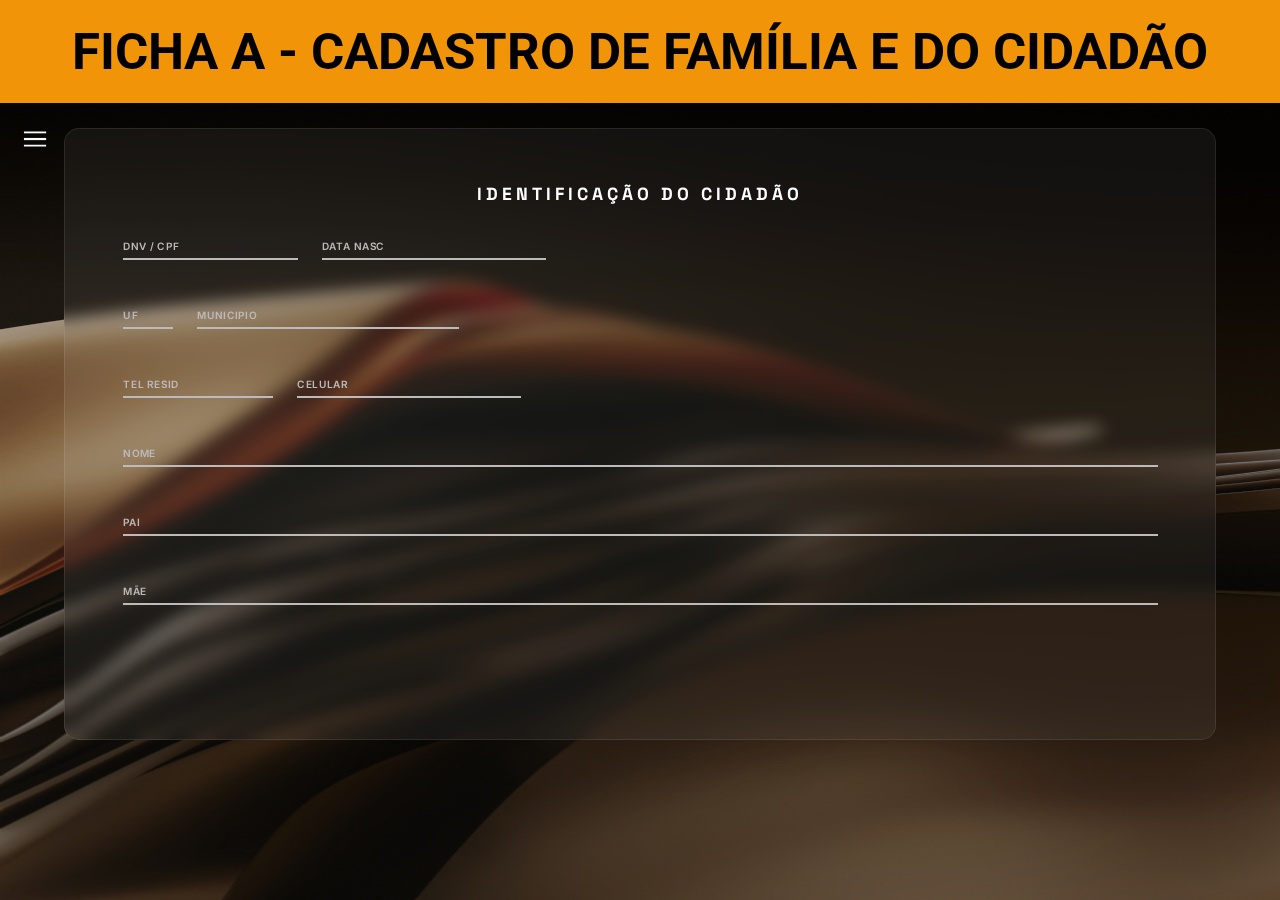
==== Cadastro/Acadastro/familia.html @ 1b943d9d "fix color sidebar" ====
<!DOCTYPE html>
<html lang="en">
<head>
    <meta charset="UTF-8">
    <meta http-equiv="X-UA-Compatible" content="IE=edge">
    <meta name="viewport" content="width=device-width, user-scalable=no, initial-scale=1.0">
    <link rel="shortcut icon" href="../../assets/favicon.ico" type="image/x-icon">
    <link rel="stylesheet" href="style.css">
    <title>Ficha A - Ficha de Cadastro de Família e do Cidadão para ACS</title>
</head>
<body>
    <img class="img-background2" src="../../assets/fundo-main2.png" alt="imagem de fundo">
    <div id="box">
        <h1 id="title">FICHA A - CADASTRO DE FAMÍLIA E DO CIDADÃO</h1>
    </div>
    <img id="menu-popup"  src="../../assets/menu_FILL0_wght400_GRAD0_opsz48.png" alt="menu">
    <aside class="colorbarra-lateral">
    </aside>
    <aside class="barra-lateral">
        <div id="box-align">
            <img id="menu-close" src="../../assets/close_FILL0_wght400_GRAD0_opsz48.png" alt="close">
        </div>
        <h2 id="ficha">FICHAS</h2>
        <h3 class="h3-links"><a class="a-links" href="../Bgestante/gestante.html">B - GESTANTE</a></h3>
        <h3 class="h3-links"><a class="a-links" href="../Btuberculose/tuberculose.html">B - TUBERCULOSE</a></h3>
        <h3 class="h3-links"><a class="a-links" href="../Bcronica/cronica.html">B - DOENÇA CRÔNICA</a></h3>
        <h3 class="h3-links"><a class="a-links" href="../Ccrianca/crianca.html">C - CRIANÇA NA PRIMEIRA INFÂNCIA</a></h3>
    </aside>
    <section class="alignCitizen">
        <section id="idCitizen-section" class="active">
            <div class="align-section">
                <div class="box-class" >
                    <h1 id="title-section">IDENTIFICAÇÃO DO CIDADÃO</h1>
                            <div class="box-align-input">
                                <div class="align-input">
                                    <label for="cpf-id" class="label-cpf genericLabel">DNV / CPF</label>
                                    <input type="text" name="cpf-id" class="cpf-id genericInput" inputmode= "numeric" maxlength="14" >
                                    <img id="verific" src="../../assets/verificado.ico" alt="verific">
                                    <img id="error-detect" src="../../assets/error.ico" alt="error">
                                </div>
                                <div class="align-input">
                                    <label for="bornDate" class="label-born genericLabel">DATA NASC</label>
                                    <input type="text" name="bornDate" inputmode="numeric" class="happyBirthday genericInput" >
                                    <p class="legend_age"></p>
                                </div>
                            </div>
                            <div class="box-align-input">
                                <div class="align-input">
                                    <label for="uf" class="label_uf genericLabel">UF</label>
                                    <input type="text" name="uf" class="uf_input genericInput" inputmode= "text" maxlength="2">
                                </div>
                                <div class="align-input">
                                    <label for="municipio" class="label_municipio genericLabel">MUNICIPIO</label>
                                    <input type="text" name="municipio" inputmode="text" class="municipio_input genericInput" maxlength="50">
                                </div>
                            </div>
                            <div class="box-align-input">
                                <div class="align-input">
                                    <label for="tel_residencial" class="label_residencial genericLabel">TEL RESID</label>
                                    <input type="text" name="tel_residencial" class="residencial_input genericInput" inputmode= "numeric" maxlength="14">
                                </div>
                                <div class="align-input">
                                    <label for="tel_celular" class="label_celular genericLabel">CELULAR</label>
                                    <input type="text" name="tel_celular" inputmode="numeric" class="celular_input genericInput" maxlength="15">
                                </div>
                            </div>
                            <div class="align-input">
                                <label for="patient_name" class="label_patient genericLabel">NOME</label>
                                <input type="text" name="patient_name" inputmode="text" class="patient_name genericInput" maxlength="50">
                            </div>
                            <div class="align-input">
                                <label for="father" class="label_father genericLabel">PAI</label>
                                <input type="text" name="father" inputmode="text" class="father genericInput" maxlength="30">
                            </div>
                            <div class="align-input">
                                <label for="mother" class="label_mather genericLabel">MÃE</label>
                                <input type="text" name="mother" inputmode="text" class="mother genericInput" maxlength="30">
                            </div>
                </div>
            </div>
            </section>
    </section>
    <script src="script.js"></script>
</body>
</html>
---- Cadastro/Acadastro/style.css ----
@import url('https://fonts.googleapis.com/css2?family=Bebas+Neue&family=Roboto:wght@300;500;700&display=swap');
@import url('https://fonts.googleapis.com/css2?family=Inter:wght@300;500;700&family=Space+Grotesk:wght@300;500;700&display=swap');
*{
    margin: 0;
    padding: 0;
    box-sizing: border-box;
    -moz-appearance: none;
    -webkit-appearance: none;
    -ms-appearance: none;
    appearance: none;
}

body{
    background-color: #1C1C26;
}
.img-background2{
    position: fixed;
    background-size: cover;
    background-position: center;
    background-attachment: fixed;
    filter: grayscale(40%);
    width: 100vw;
    height: 100vh;
    z-index: 1;
}
#box{
    display: flex;
    position: fixed;
    justify-content: center;
    align-items: center;
    background-color: #f19408;
    width: 100vw;
    padding: 1px 0px;
    z-index: 1300;
}
#title{
    color: #000;
    text-align: center;
    font-size: 4vw;
    font-family: 'Roboto', sans-serif;
    padding: 20px 0;
    z-index: 50;
}
#menu-popup{
    position: fixed;
    margin-top: clamp(4.2vw + 4.2em, 113.9vw + 3em, 4.3vw + 4.3em);
    margin-left: 20px;
    width: 30px;
    z-index: 1500;
}
.colorbarra-lateral{
    position: fixed;
    max-width: 17vw;
    min-width: 300px;
    min-height: 400px;
    max-height: 60vh;
    height: 47vh;
    background-color: rgba(54, 45, 64, 0.2);
    border: solid 1px #868383a1;
    filter: blur(0.2px);
    margin-left: -350px;
    margin-top: clamp(2vw + 2em, 4.3vw + 3em, 19vw + 19em);
    border-top-style: none;
    border-left-style: none;
    border-bottom-right-radius: 10px;
    z-index: 200;
}
.barra-lateral{
    position: fixed;
    max-width: 17vw;
    min-width: 300px;
    min-height: 400px;
    max-height: 60vh;
    height: 47vh;
    /* background-color: #362d4063; */
    /* border: solid 1px #868383a1; */
    margin-left: -350px;
    margin-top: clamp(2vw + 2em, 4.3vw + 3em, 19vw + 19em);
    border-top-style: none;
    border-left-style: none;
    border-bottom-right-radius: 10px;
    z-index: 250;
}
#box-align{
    display: flex;
    justify-content: end;
    margin-right: 20px;
    padding-top: 20px;
}
#menu-close{
    position: absolute;
    width: 30px;
}
#ficha{
    text-align: center;
    padding-top: 50px;
    font-family: 'Space Grotesk', sans-serif;
    font-weight: 300;
    letter-spacing: 2px;
    color:#fff;
}
.h3-links{
    margin-left: 30px;
    padding-top: 5vh;
    max-width: 63vw;
    min-width: 300px;
}
.a-links{
    font-family: 'Space Grotesk', sans-serif;
    font-weight: 500;
    letter-spacing: 2px;
    font-size: 11px;
    text-decoration: none;
    color: #fff;
    /* padding-left: 15px;
    padding-right: 5vw;
    padding-top: 23px;
    padding-bottom: 23px; */
}
.menu-show{
    animation: movingMenu 0.3s;
    margin-left: 0px;
}
@keyframes movingMenu {
    0%{
        margin-left: -385px;
    }
    100%{
        margin-left: 0px;
    }
}
.closedMenu{
    animation: movingMenuClose 0.3s;
    margin-left: -385px;

}
@keyframes movingMenuClose {
    0%{
        margin-left: 0px;
    }
    100%{
        margin-left: -385px;
    }
}
/* --------------------------------------------------------- */
.alignCitizen{
    display: flex;
    justify-content: center;
    align-items: center;
}
#idCitizen-section{
    display: flex;
    justify-content: center;
    position: relative;
    width: 90%;
    height: 66vh;
    margin-top: -17rem;
    z-index: 2;
}
.align-section{
    display: flex;
    justify-content: center;
    width: 95vw;
    height: 68vh;
    margin-top: 25em;
    background-color: #FFFFFF0F;
    border: solid 1px #FFFFFF17;
    backdrop-filter: blur(0.5rem);
    border-radius: 15px;
}
.box-class{
    display: flex;
    flex-direction: column;
    width: 90%;
}
#title-section{
    text-align: center;
    margin-top: 50px;
    margin-bottom: 23px;
    font-family: 'Space Grotesk', sans-serif;
    font-size: 17.5px;
    line-height: 30px;
    font-weight: 700;
    letter-spacing: 4px;
    color:#FFFFFF;
    z-index: 900;
}
.box-align-input{
    display: flex;
    gap: 24px;
}
/* .error-cpf {
    border-bottom: solid 2px rgb(184, 1, 1);
    z-index: 48;
} */
#verific {
    position: absolute;
    margin-left: 157px;
    margin-top: -74px;
    width: 16px;
    display: none;
    z-index: 45;
}
#error-detect{
    position: absolute;
    margin-left: 157px;
    margin-top: -74px;
    width: 17px;
    display: none;
    z-index: 46;
}
.genericLabel{
    position: absolute;
    font-family: 'Inter', sans-serif;
    font-size: 0.9em;
    transform: scale(0.7);
    margin-top: 6px;
    margin-left: -23px;
    letter-spacing: 0.05rem;
    font-weight: 600;
    text-transform: uppercase;
    color: rgb(189, 186, 186);
    width: 155px;
    animation: animateClickOut 10ms linear;
}
.genericInput{
    font-family: 'Inter', sans-serif;
    font-size: 0.9em;
    letter-spacing: 0.2rem;
    background-color: #e0080800;
    border-bottom: solid 2px rgb(189, 186, 186);
    border-right: 0;
    border-top: 0;
    border-left: 0;
    outline: 0;
    color: #ffffff;
    height: 40%;
    margin-bottom: 50px;
}
.cpf-id{
    width: 175px;
    animation: animateClickOut 10ms linear;
}
.uf_input{
    width: 50px;
    animation: animateClickOut 10ms linear;
}
.municipio_input{
    width: 262px;
    animation: animateClickOut 10ms linear;
}

.residencial_input{
    width: 150px;
    animation: animateClickOut 10ms linear;
}
.celular_input{
    width: 100%;
    animation: animateClickOut 10ms linear;
}
.legend_age{
    position: absolute;
    margin-top: -45px;
    font-size: 3vw;
    letter-spacing: 0.5px;
    color: yellow;
    font-family: 'Space Grotesk', sans-serif;
}
.happyBirthday{
    width: 100%;
    animation: animateClickOut 10ms linear;
}
@keyframes animateClickOut {
    0%{
        margin-left: -27px;
        margin-top: -10px;
        transform: scale(0.625);
    } 50%{
        margin-top: -6px;
        transform: scale(0.65);
    } 100%{
        margin-top: -3px;
        transform: scale(0.7);
    }
}

.patient_name, .mother, .father{
    width: 100%;
    text-transform: capitalize;
    animation: animateClickOut 10ms linear;
}
.uf_input{
    text-transform: uppercase;
}
.municipio_input{
    text-transform: capitalize;
}
.genericLabelIsLater{
    margin-top: -15px;
    transform: scale(0.5);
    /* margin-left: calc(0.05rem + 0.2rem); */
    font-weight: 800;
    width: 104px;
    color: #ffffff;
    animation: animateClick 10ms linear;
}
@keyframes animateClick {
    0%{
        margin-top: -3px;
        transform: scale(0.57);
        color: rgb(189, 186, 186);
    } 50%{
        margin-top: -6px;
        transform: scale(0.55);
        color: rgb(189, 186, 186);
    } 100%{
        margin-top: -10px;
        transform: scale(0.525);
    }
}
@media screen and (max-width:400px) {
    .box-class{
        width: 96%;
    }
.genericInput{
    letter-spacing: 0.1rem;
}
.residencial_input {
    width: 140px;
}
.cpf-id {
    width: 140px;
}
#verific{
    margin-left: 133px;
}
#error-detect {
    margin-left: 133px;
}
.legend_age{
    font-size: 3.1vw;
}
.box-align-input{
    gap: 18px;
}
}
@media screen and (max-width:365px) {
    .legend_age{
        font-size: 3vw;
    }
}


/* ------------------------------------------------------------------ */
/* .box-align-input, .align-date {
    display: flex;
    margin-top: 55px;
    height: 55px;
}
.align-input{
    display: flex;
    justify-content: start;
}
.cpf-id {
    font-family: 'Inter', sans-serif;
    font-size: 0.9em;
    letter-spacing: 0.2rem;
    background-color: #e0080800;
    border-bottom: solid 2px rgb(189, 186, 186);
    border-right: 0;
    border-top: 0;
    border-left: 0;
    color: #ffffff;
    text-transform: uppercase;
    outline: 0;
    width: 10.5rem;
    height: 60%;
    z-index: 5;
}
.error-cpf {
    border-bottom: solid 2px rgb(184, 1, 1);
    z-index: 48;
}
#verific {
    position: absolute;
    margin-left: 165px;
    margin-top: 8px;
    width: 16px;
    display: none;
    z-index: 45;
}
#error-detect{
    position: absolute;
    margin-left: 165px;
    margin-top: 7px;
    width: 18px;
    display: none;
    z-index: 46;
}
.label-cpf, .span-cpf__islater{
    position: relative;
    font-family: 'Inter', sans-serif;
    transform: scale(0.7);
    margin-left: calc(0.4rem + 0.4rem);
    margin-top: 6px;
    letter-spacing: 0.2rem;
    font-weight: 600;
    text-transform: uppercase;
    color: rgb(189, 186, 186);
    width: 0px;
    animation: animateClickOut 70ms linear;
}
@keyframes animateClickOut {
    0%{
        margin-top: -27px;
        transform: scale(0.5);
    } 50%{
        transform: scale(0.6);
    } 100%{
        margin-top: 6px;
        transform: scale(0.7);
    }
}
.span-cpf__islater{
    position: relative;
    margin-top: -27px;
    transform: scale(0.5);
    margin-left: calc(0.4rem + 0.40rem);
    font-weight: 800;
    color: #ffffff;
    animation: animateClick 50ms linear;
}
@keyframes animateClick {
    0%{
        margin-top: 6px;
        transform: scale(0.7);
        color: rgb(189, 186, 186);
    } 50%{
        transform: scale(0.6);
        color: rgb(189, 186, 186);
    } 100%{
        margin-top: -27px;
        transform: scale(0.5);
    }
}
.align-date{
    display: flex;
    justify-content: end;
}
.happyBirthday {
    font-family: 'Inter', sans-serif;
    font-size: 0.9em;
    letter-spacing: 0.2rem;
    background-color: #e0080800;
    border-bottom: solid 2px rgb(189, 186, 186);
    border-right: 0;
    border-top: 0;
    border-left: 0;
    color: #ffffff;
    text-transform: uppercase;
    outline: 0;
    width: 6.7rem;
    height: 35px;
    margin-top: -56px;
    margin-left: 34px;
    z-index: 30;
}
.label-born{
    position: absolute;
    font-family: 'Inter', sans-serif;
    transform: scale(0.7);
    margin-top: -44px;
    letter-spacing: 0.2rem;
    font-weight: 600;
    color: rgb(189, 186, 186);
    min-width: 121px;
    animation: animateClickOutBorn 70ms linear;
}
@keyframes animateClickOutBorn {
    0%{
        transform: scale(0.5);
    } 50%{
        transform: scale(0.6);
    } 100%{
        transform: scale(0.7);
    }
}
.label-born__islater{
    position: absolute;
    font-family: 'Inter', sans-serif;
    margin-top: -66px;
    transform: scale(0.5);
    letter-spacing: 0.2rem;
    font-weight: 600;
    margin-left: calc(0.7rem + -1.6rem);
    color: #ffffff;
    animation: animateClickBorn 50ms linear;
}
@keyframes animateClickBorn {
    0%{
        transform: scale(0.7);
        color: rgb(189, 186, 186);
    } 50%{
        transform: scale(0.6);
        color: rgb(189, 186, 186);
    } 100%{
        transform: scale(0.5);
    }

} */
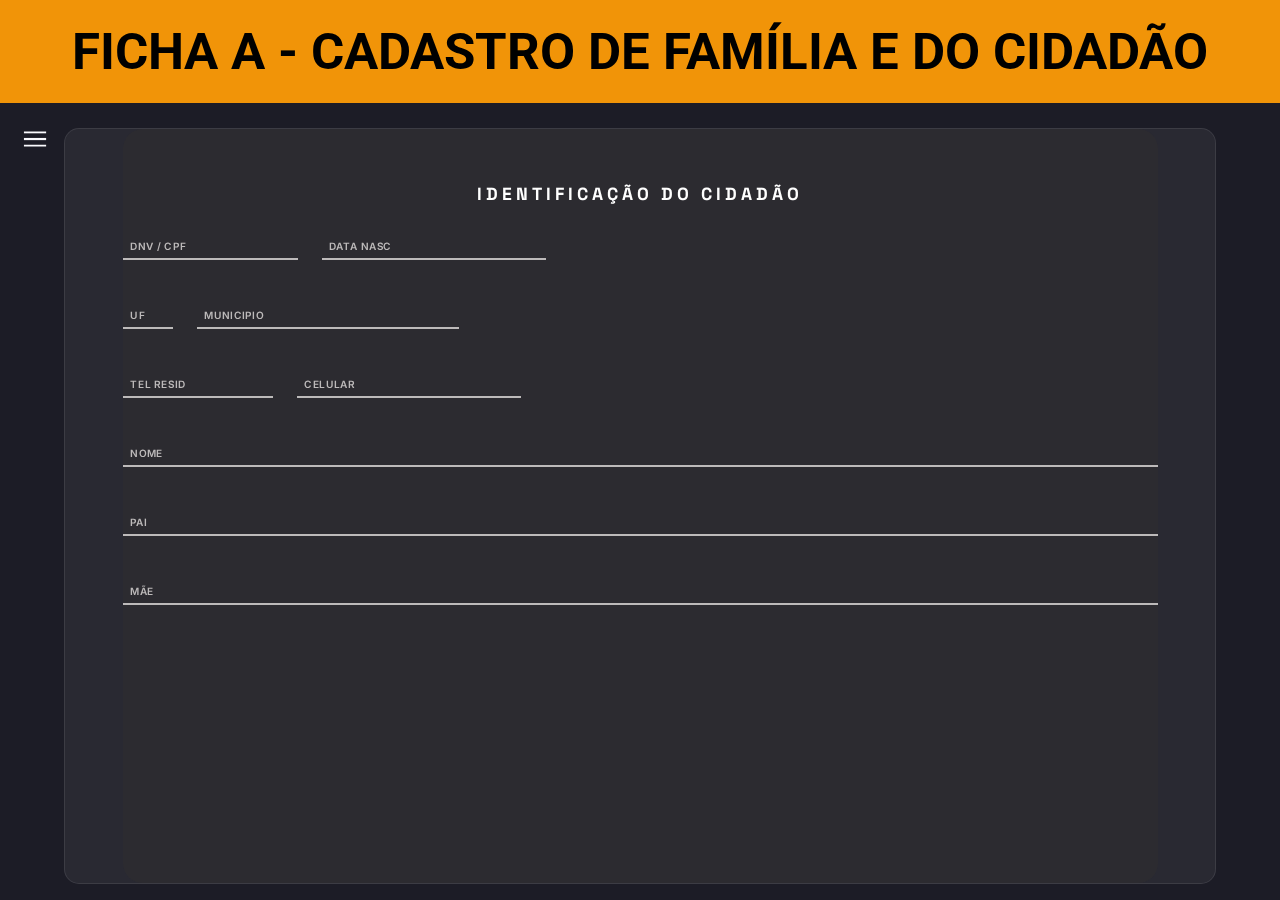
==== commit cb3b48b2: "fix color sidebar2" ====
--- a/Cadastro/Acadastro/familia.html
+++ b/Cadastro/Acadastro/familia.html
@@ -9,13 +9,11 @@
     <title>Ficha A - Ficha de Cadastro de Família e do Cidadão para ACS</title>
 </head>
 <body>
-    <img class="img-background2" src="../../assets/fundo-main2.png" alt="imagem de fundo">
+    <!-- <img class="img-background2" src="../../assets/fundo-main2.png" alt="imagem de fundo"> -->
     <div id="box">
         <h1 id="title">FICHA A - CADASTRO DE FAMÍLIA E DO CIDADÃO</h1>
     </div>
     <img id="menu-popup"  src="../../assets/menu_FILL0_wght400_GRAD0_opsz48.png" alt="menu">
-    <aside class="colorbarra-lateral">
-    </aside>
     <aside class="barra-lateral">
         <div id="box-align">
             <img id="menu-close" src="../../assets/close_FILL0_wght400_GRAD0_opsz48.png" alt="close">
--- a/Cadastro/Acadastro/style.css
+++ b/Cadastro/Acadastro/style.css
@@ -13,7 +13,7 @@
 body{
     background-color: #1C1C26;
 }
-.img-background2{
+/* .img-background2{
     position: fixed;
     background-size: cover;
     background-position: center;
@@ -22,7 +22,7 @@
     width: 100vw;
     height: 100vh;
     z-index: 1;
-}
+} */
 #box{
     display: flex;
     position: fixed;
@@ -48,23 +48,6 @@
     width: 30px;
     z-index: 1500;
 }
-.colorbarra-lateral{
-    position: fixed;
-    max-width: 17vw;
-    min-width: 300px;
-    min-height: 400px;
-    max-height: 60vh;
-    height: 47vh;
-    background-color: rgba(54, 45, 64, 0.2);
-    border: solid 1px #868383a1;
-    filter: blur(0.2px);
-    margin-left: -350px;
-    margin-top: clamp(2vw + 2em, 4.3vw + 3em, 19vw + 19em);
-    border-top-style: none;
-    border-left-style: none;
-    border-bottom-right-radius: 10px;
-    z-index: 200;
-}
 .barra-lateral{
     position: fixed;
     max-width: 17vw;
@@ -72,8 +55,8 @@
     min-height: 400px;
     max-height: 60vh;
     height: 47vh;
-    /* background-color: #362d4063; */
-    /* border: solid 1px #868383a1; */
+    background-color: #362d40e3; 
+    border: solid 1px #868383a1;
     margin-left: -350px;
     margin-top: clamp(2vw + 2em, 4.3vw + 3em, 19vw + 19em);
     border-top-style: none;
@@ -161,7 +144,7 @@
     display: flex;
     justify-content: center;
     width: 95vw;
-    height: 68vh;
+    height: 84vh;
     margin-top: 25em;
     background-color: #FFFFFF0F;
     border: solid 1px #FFFFFF17;
@@ -172,6 +155,8 @@
     display: flex;
     flex-direction: column;
     width: 90%;
+    background-color: #302f2f7d;
+    border-radius: 20px;
 }
 #title-section{
     text-align: center;
@@ -213,6 +198,7 @@
     position: absolute;
     font-family: 'Inter', sans-serif;
     font-size: 0.9em;
+    text-indent: 10px;
     transform: scale(0.7);
     margin-top: 6px;
     margin-left: -23px;
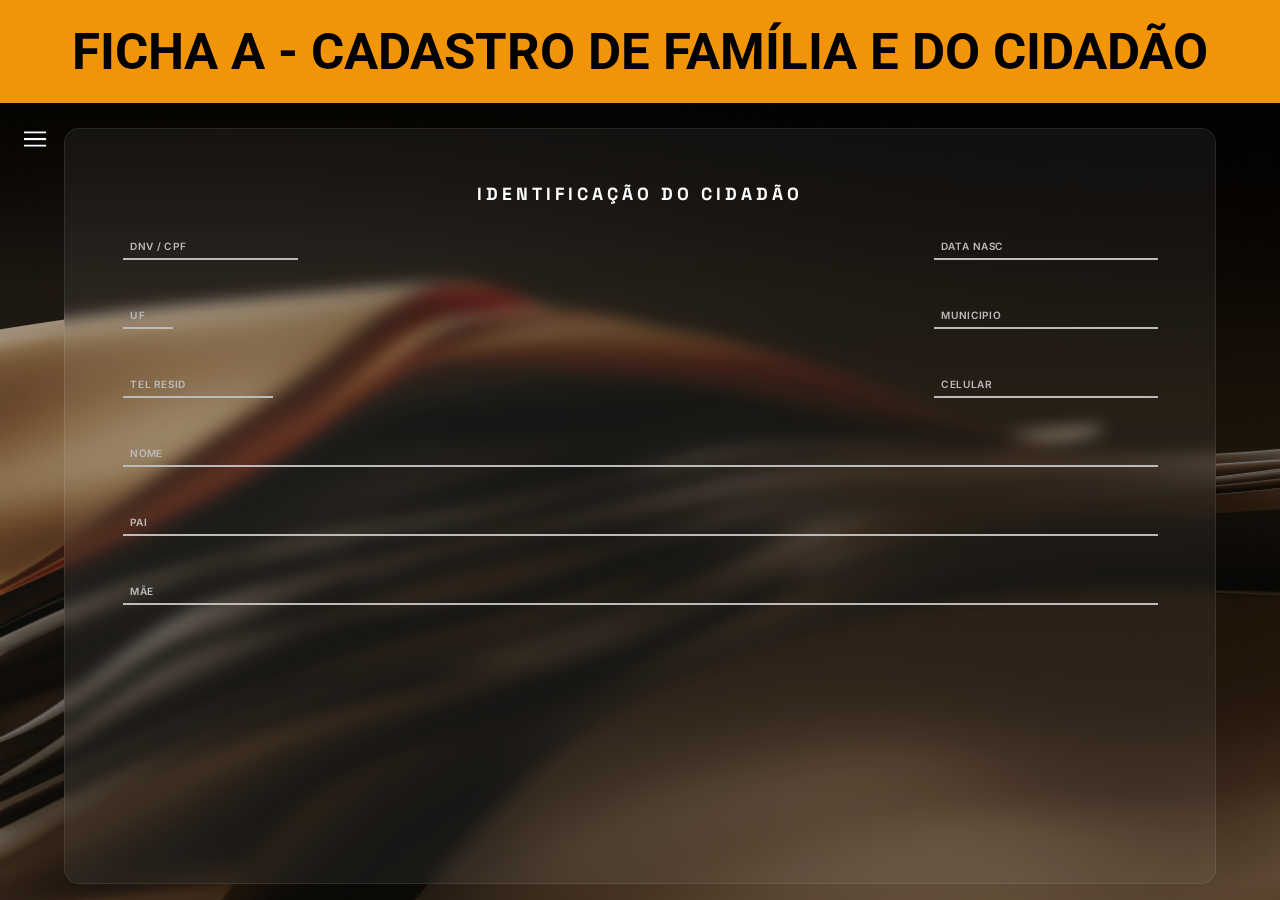
==== commit e4df2ae0: "fix color" ====
--- a/Cadastro/Acadastro/familia.html
+++ b/Cadastro/Acadastro/familia.html
@@ -9,7 +9,7 @@
     <title>Ficha A - Ficha de Cadastro de Família e do Cidadão para ACS</title>
 </head>
 <body>
-    <!-- <img class="img-background2" src="../../assets/fundo-main2.png" alt="imagem de fundo"> -->
+    <img class="img-background2" src="../../assets/fundo-main2.png" alt="imagem de fundo">
     <div id="box">
         <h1 id="title">FICHA A - CADASTRO DE FAMÍLIA E DO CIDADÃO</h1>
     </div>
--- a/Cadastro/Acadastro/style.css
+++ b/Cadastro/Acadastro/style.css
@@ -1,341 +1,346 @@
-@import url('https://fonts.googleapis.com/css2?family=Bebas+Neue&family=Roboto:wght@300;500;700&display=swap');
-@import url('https://fonts.googleapis.com/css2?family=Inter:wght@300;500;700&family=Space+Grotesk:wght@300;500;700&display=swap');
-*{
-    margin: 0;
-    padding: 0;
-    box-sizing: border-box;
-    -moz-appearance: none;
-    -webkit-appearance: none;
-    -ms-appearance: none;
-    appearance: none;
+@import url("https://fonts.googleapis.com/css2?family=Bebas+Neue&family=Roboto:wght@300;500;700&display=swap");
+@import url("https://fonts.googleapis.com/css2?family=Inter:wght@300;500;700&family=Space+Grotesk:wght@300;500;700&display=swap");
+* {
+  margin: 0;
+  padding: 0;
+  box-sizing: border-box;
+  -moz-appearance: none;
+  -webkit-appearance: none;
+  -ms-appearance: none;
+  appearance: none;
 }
 
-body{
-    background-color: #1C1C26;
-}
-/* .img-background2{
-    position: fixed;
-    background-size: cover;
-    background-position: center;
-    background-attachment: fixed;
-    filter: grayscale(40%);
-    width: 100vw;
-    height: 100vh;
-    z-index: 1;
-} */
-#box{
-    display: flex;
-    position: fixed;
-    justify-content: center;
-    align-items: center;
-    background-color: #f19408;
-    width: 100vw;
-    padding: 1px 0px;
-    z-index: 1300;
-}
-#title{
-    color: #000;
-    text-align: center;
-    font-size: 4vw;
-    font-family: 'Roboto', sans-serif;
-    padding: 20px 0;
-    z-index: 50;
-}
-#menu-popup{
-    position: fixed;
-    margin-top: clamp(4.2vw + 4.2em, 113.9vw + 3em, 4.3vw + 4.3em);
-    margin-left: 20px;
-    width: 30px;
-    z-index: 1500;
-}
-.barra-lateral{
-    position: fixed;
-    max-width: 17vw;
-    min-width: 300px;
-    min-height: 400px;
-    max-height: 60vh;
-    height: 47vh;
-    background-color: #362d40e3; 
-    border: solid 1px #868383a1;
-    margin-left: -350px;
-    margin-top: clamp(2vw + 2em, 4.3vw + 3em, 19vw + 19em);
-    border-top-style: none;
-    border-left-style: none;
-    border-bottom-right-radius: 10px;
-    z-index: 250;
-}
-#box-align{
-    display: flex;
-    justify-content: end;
-    margin-right: 20px;
-    padding-top: 20px;
-}
-#menu-close{
-    position: absolute;
-    width: 30px;
-}
-#ficha{
-    text-align: center;
-    padding-top: 50px;
-    font-family: 'Space Grotesk', sans-serif;
-    font-weight: 300;
-    letter-spacing: 2px;
-    color:#fff;
-}
-.h3-links{
-    margin-left: 30px;
-    padding-top: 5vh;
-    max-width: 63vw;
-    min-width: 300px;
-}
-.a-links{
-    font-family: 'Space Grotesk', sans-serif;
-    font-weight: 500;
-    letter-spacing: 2px;
-    font-size: 11px;
-    text-decoration: none;
-    color: #fff;
-    /* padding-left: 15px;
+body {
+  background-color: #1c1c26;
+}
+.img-background2 {
+  position: fixed;
+  background-size: cover;
+  background-position: center;
+  background-attachment: fixed;
+  filter: grayscale(40%);
+  width: 100vw;
+  height: 100vh;
+  z-index: 1;
+}
+#box {
+  display: flex;
+  position: fixed;
+  justify-content: center;
+  align-items: center;
+  background-color: #f19408;
+  width: 100vw;
+  padding: 1px 0px;
+  z-index: 1300;
+}
+#title {
+  color: #000;
+  text-align: center;
+  font-size: 4vw;
+  font-family: "Roboto", sans-serif;
+  padding: 20px 0;
+  z-index: 50;
+}
+#menu-popup {
+  position: fixed;
+  margin-top: clamp(4.2vw + 4.2em, 113.9vw + 3em, 4.3vw + 4.3em);
+  margin-left: 20px;
+  width: 30px;
+  z-index: 1500;
+}
+.barra-lateral {
+  position: fixed;
+  max-width: 17vw;
+  min-width: 300px;
+  min-height: 400px;
+  max-height: 60vh;
+  height: 47vh;
+  background-color: rgb(31 31 32 / 89%);
+  border: solid 1px #868383a1;
+  margin-left: -350px;
+  margin-top: clamp(2vw + 2em, 4.3vw + 3em, 19vw + 19em);
+  border-top-style: none;
+  border-left-style: none;
+  border-bottom-right-radius: 10px;
+  z-index: 250;
+}
+#box-align {
+  display: flex;
+  justify-content: end;
+  margin-right: 20px;
+  padding-top: 20px;
+}
+#menu-close {
+  position: absolute;
+  width: 30px;
+}
+#ficha {
+  text-align: center;
+  padding-top: 50px;
+  font-family: "Space Grotesk", sans-serif;
+  font-weight: 300;
+  letter-spacing: 2px;
+  color: #fff;
+}
+.h3-links {
+  margin-left: 30px;
+  padding-top: 5vh;
+  max-width: 63vw;
+  min-width: 300px;
+}
+.a-links {
+  font-family: "Space Grotesk", sans-serif;
+  font-weight: 500;
+  letter-spacing: 2px;
+  font-size: 11px;
+  text-decoration: none;
+  color: #fff;
+  /* padding-left: 15px;
     padding-right: 5vw;
     padding-top: 23px;
     padding-bottom: 23px; */
 }
-.menu-show{
-    animation: movingMenu 0.3s;
+.menu-show {
+  animation: movingMenu 0.3s;
+  margin-left: 0px;
+}
+@keyframes movingMenu {
+  0% {
+    margin-left: -385px;
+  }
+  100% {
     margin-left: 0px;
-}
-@keyframes movingMenu {
-    0%{
-        margin-left: -385px;
-    }
-    100%{
-        margin-left: 0px;
-    }
-}
-.closedMenu{
-    animation: movingMenuClose 0.3s;
+  }
+}
+.closedMenu {
+  animation: movingMenuClose 0.3s;
+  margin-left: -385px;
+}
+@keyframes movingMenuClose {
+  0% {
+    margin-left: 0px;
+  }
+  100% {
     margin-left: -385px;
-
-}
-@keyframes movingMenuClose {
-    0%{
-        margin-left: 0px;
-    }
-    100%{
-        margin-left: -385px;
-    }
+  }
 }
 /* --------------------------------------------------------- */
-.alignCitizen{
-    display: flex;
-    justify-content: center;
-    align-items: center;
-}
-#idCitizen-section{
-    display: flex;
-    justify-content: center;
-    position: relative;
-    width: 90%;
-    height: 66vh;
-    margin-top: -17rem;
-    z-index: 2;
-}
-.align-section{
-    display: flex;
-    justify-content: center;
-    width: 95vw;
-    height: 84vh;
-    margin-top: 25em;
-    background-color: #FFFFFF0F;
-    border: solid 1px #FFFFFF17;
-    backdrop-filter: blur(0.5rem);
-    border-radius: 15px;
-}
-.box-class{
-    display: flex;
-    flex-direction: column;
-    width: 90%;
-    background-color: #302f2f7d;
-    border-radius: 20px;
-}
-#title-section{
-    text-align: center;
-    margin-top: 50px;
-    margin-bottom: 23px;
-    font-family: 'Space Grotesk', sans-serif;
-    font-size: 17.5px;
-    line-height: 30px;
-    font-weight: 700;
-    letter-spacing: 4px;
-    color:#FFFFFF;
-    z-index: 900;
-}
-.box-align-input{
-    display: flex;
-    gap: 24px;
+.alignCitizen {
+  display: flex;
+  justify-content: center;
+  align-items: center;
+}
+#idCitizen-section {
+  display: flex;
+  justify-content: center;
+  position: relative;
+  width: 90%;
+  height: 66vh;
+  margin-top: -17rem;
+  z-index: 2;
+}
+.align-section {
+  display: flex;
+  justify-content: center;
+  width: 95vw;
+  height: 84vh;
+  margin-top: 25em;
+  background-color: #ffffff0f;
+  border: solid 1px #ffffff17;
+  backdrop-filter: blur(0.5rem);
+  border-radius: 15px;
+}
+.box-class {
+  display: flex;
+  flex-direction: column;
+  width: 90%;
+  background-color: rgrgb(19 21 22 / 18%);
+  border-radius: 20px;
+}
+#title-section {
+  text-align: center;
+  margin-top: 50px;
+  margin-bottom: 23px;
+  font-family: "Space Grotesk", sans-serif;
+  font-size: 17.5px;
+  line-height: 30px;
+  font-weight: 700;
+  letter-spacing: 4px;
+  color: #ffffff;
+  z-index: 900;
+}
+.box-align-input {
+  display: flex;
+  justify-content: space-between;
+  gap: 24px;
 }
 /* .error-cpf {
     border-bottom: solid 2px rgb(184, 1, 1);
     z-index: 48;
 } */
 #verific {
-    position: absolute;
-    margin-left: 157px;
-    margin-top: -74px;
-    width: 16px;
-    display: none;
-    z-index: 45;
-}
-#error-detect{
-    position: absolute;
-    margin-left: 157px;
-    margin-top: -74px;
-    width: 17px;
-    display: none;
-    z-index: 46;
-}
-.genericLabel{
-    position: absolute;
-    font-family: 'Inter', sans-serif;
-    font-size: 0.9em;
-    text-indent: 10px;
+  position: absolute;
+  margin-left: 157px;
+  margin-top: -74px;
+  width: 16px;
+  display: none;
+  z-index: 45;
+}
+#error-detect {
+  position: absolute;
+  margin-left: 157px;
+  margin-top: -74px;
+  width: 17px;
+  display: none;
+  z-index: 46;
+}
+.genericLabel {
+  position: absolute;
+  font-family: "Inter", sans-serif;
+  font-size: 0.9em;
+  text-indent: 10px;
+  transform: scale(0.7);
+  margin-top: 6px;
+  margin-left: -23px;
+  letter-spacing: 0.05rem;
+  font-weight: 600;
+  text-transform: uppercase;
+  color: rgb(189, 186, 186);
+  width: 155px;
+  animation: animateClickOut 10ms linear;
+}
+.genericInput {
+  font-family: "Inter", sans-serif;
+  font-size: 0.9em;
+  letter-spacing: 0.2rem;
+  background-color: #e0080800;
+  border-bottom: solid 2px rgb(189, 186, 186);
+  border-right: 0;
+  border-top: 0;
+  border-left: 0;
+  outline: 0;
+  color: #ffffff;
+  height: 40%;
+  margin-bottom: 50px;
+}
+.cpf-id {
+  width: 175px;
+  animation: animateClickOut 10ms linear;
+}
+.uf_input {
+  width: 50px;
+  animation: animateClickOut 10ms linear;
+}
+.municipio_input {
+  width: 100%;
+  animation: animateClickOut 10ms linear;
+}
+
+.residencial_input {
+  width: 150px;
+  animation: animateClickOut 10ms linear;
+}
+.celular_input {
+  width: 100%;
+  animation: animateClickOut 10ms linear;
+}
+.legend_age {
+  position: absolute;
+  margin-top: -45px;
+  font-size: 2.5vw;
+  letter-spacing: 1.2px;
+  color: yellow;
+  font-family: Impact, Haettenschweiler, "Arial Narrow Bold", sans-serif;
+}
+.happyBirthday {
+  width: 100%;
+  animation: animateClickOut 10ms linear;
+}
+@keyframes animateClickOut {
+  0% {
+    margin-left: -27px;
+    margin-top: -10px;
+    transform: scale(0.625);
+  }
+  50% {
+    margin-top: -6px;
+    transform: scale(0.65);
+  }
+  100% {
+    margin-top: -3px;
     transform: scale(0.7);
-    margin-top: 6px;
-    margin-left: -23px;
-    letter-spacing: 0.05rem;
-    font-weight: 600;
-    text-transform: uppercase;
+  }
+}
+
+.patient_name,
+.mother,
+.father {
+  width: 100%;
+  text-transform: capitalize;
+  animation: animateClickOut 10ms linear;
+}
+.uf_input {
+  text-transform: uppercase;
+}
+.municipio_input {
+  text-transform: capitalize;
+}
+.genericLabelIsLater {
+  margin-top: -15px;
+  transform: scale(0.5);
+  /* margin-left: calc(0.05rem + 0.2rem); */
+  font-weight: 800;
+  width: 104px;
+  color: #ffffff;
+  animation: animateClick 10ms linear;
+}
+@keyframes animateClick {
+  0% {
+    margin-top: -3px;
+    transform: scale(0.57);
     color: rgb(189, 186, 186);
-    width: 155px;
-    animation: animateClickOut 10ms linear;
-}
-.genericInput{
-    font-family: 'Inter', sans-serif;
-    font-size: 0.9em;
-    letter-spacing: 0.2rem;
-    background-color: #e0080800;
-    border-bottom: solid 2px rgb(189, 186, 186);
-    border-right: 0;
-    border-top: 0;
-    border-left: 0;
-    outline: 0;
-    color: #ffffff;
-    height: 40%;
-    margin-bottom: 50px;
-}
-.cpf-id{
-    width: 175px;
-    animation: animateClickOut 10ms linear;
-}
-.uf_input{
-    width: 50px;
-    animation: animateClickOut 10ms linear;
-}
-.municipio_input{
-    width: 262px;
-    animation: animateClickOut 10ms linear;
-}
-
-.residencial_input{
-    width: 150px;
-    animation: animateClickOut 10ms linear;
-}
-.celular_input{
-    width: 100%;
-    animation: animateClickOut 10ms linear;
-}
-.legend_age{
-    position: absolute;
-    margin-top: -45px;
+  }
+  50% {
+    margin-top: -6px;
+    transform: scale(0.55);
+    color: rgb(189, 186, 186);
+  }
+  100% {
+    margin-top: -10px;
+    transform: scale(0.525);
+  }
+}
+@media screen and (max-width: 400px) {
+  .box-class {
+    width: 96%;
+  }
+  .genericInput {
+    letter-spacing: 0.1rem;
+  }
+  .residencial_input {
+    width: 140px;
+  }
+  .cpf-id {
+    width: 140px;
+  }
+  #verific {
+    margin-left: 133px;
+  }
+  #error-detect {
+    margin-left: 133px;
+  }
+  .legend_age {
+    font-size: 3.1vw;
+  }
+  /* .box-align-input{
+    gap: 18px;
+} */
+}
+@media screen and (max-width: 365px) {
+  .legend_age {
     font-size: 3vw;
-    letter-spacing: 0.5px;
-    color: yellow;
-    font-family: 'Space Grotesk', sans-serif;
-}
-.happyBirthday{
-    width: 100%;
-    animation: animateClickOut 10ms linear;
-}
-@keyframes animateClickOut {
-    0%{
-        margin-left: -27px;
-        margin-top: -10px;
-        transform: scale(0.625);
-    } 50%{
-        margin-top: -6px;
-        transform: scale(0.65);
-    } 100%{
-        margin-top: -3px;
-        transform: scale(0.7);
-    }
-}
-
-.patient_name, .mother, .father{
-    width: 100%;
-    text-transform: capitalize;
-    animation: animateClickOut 10ms linear;
-}
-.uf_input{
-    text-transform: uppercase;
-}
-.municipio_input{
-    text-transform: capitalize;
-}
-.genericLabelIsLater{
-    margin-top: -15px;
-    transform: scale(0.5);
-    /* margin-left: calc(0.05rem + 0.2rem); */
-    font-weight: 800;
-    width: 104px;
-    color: #ffffff;
-    animation: animateClick 10ms linear;
-}
-@keyframes animateClick {
-    0%{
-        margin-top: -3px;
-        transform: scale(0.57);
-        color: rgb(189, 186, 186);
-    } 50%{
-        margin-top: -6px;
-        transform: scale(0.55);
-        color: rgb(189, 186, 186);
-    } 100%{
-        margin-top: -10px;
-        transform: scale(0.525);
-    }
-}
-@media screen and (max-width:400px) {
-    .box-class{
-        width: 96%;
-    }
-.genericInput{
-    letter-spacing: 0.1rem;
-}
-.residencial_input {
-    width: 140px;
-}
-.cpf-id {
-    width: 140px;
-}
-#verific{
-    margin-left: 133px;
-}
-#error-detect {
-    margin-left: 133px;
-}
-.legend_age{
-    font-size: 3.1vw;
-}
-.box-align-input{
-    gap: 18px;
-}
-}
-@media screen and (max-width:365px) {
-    .legend_age{
-        font-size: 3vw;
-    }
-}
-
+  }
+}
 
 /* ------------------------------------------------------------------ */
 /* .box-align-input, .align-date {
@@ -493,4 +498,4 @@
         transform: scale(0.5);
     }
 
-} */+} */
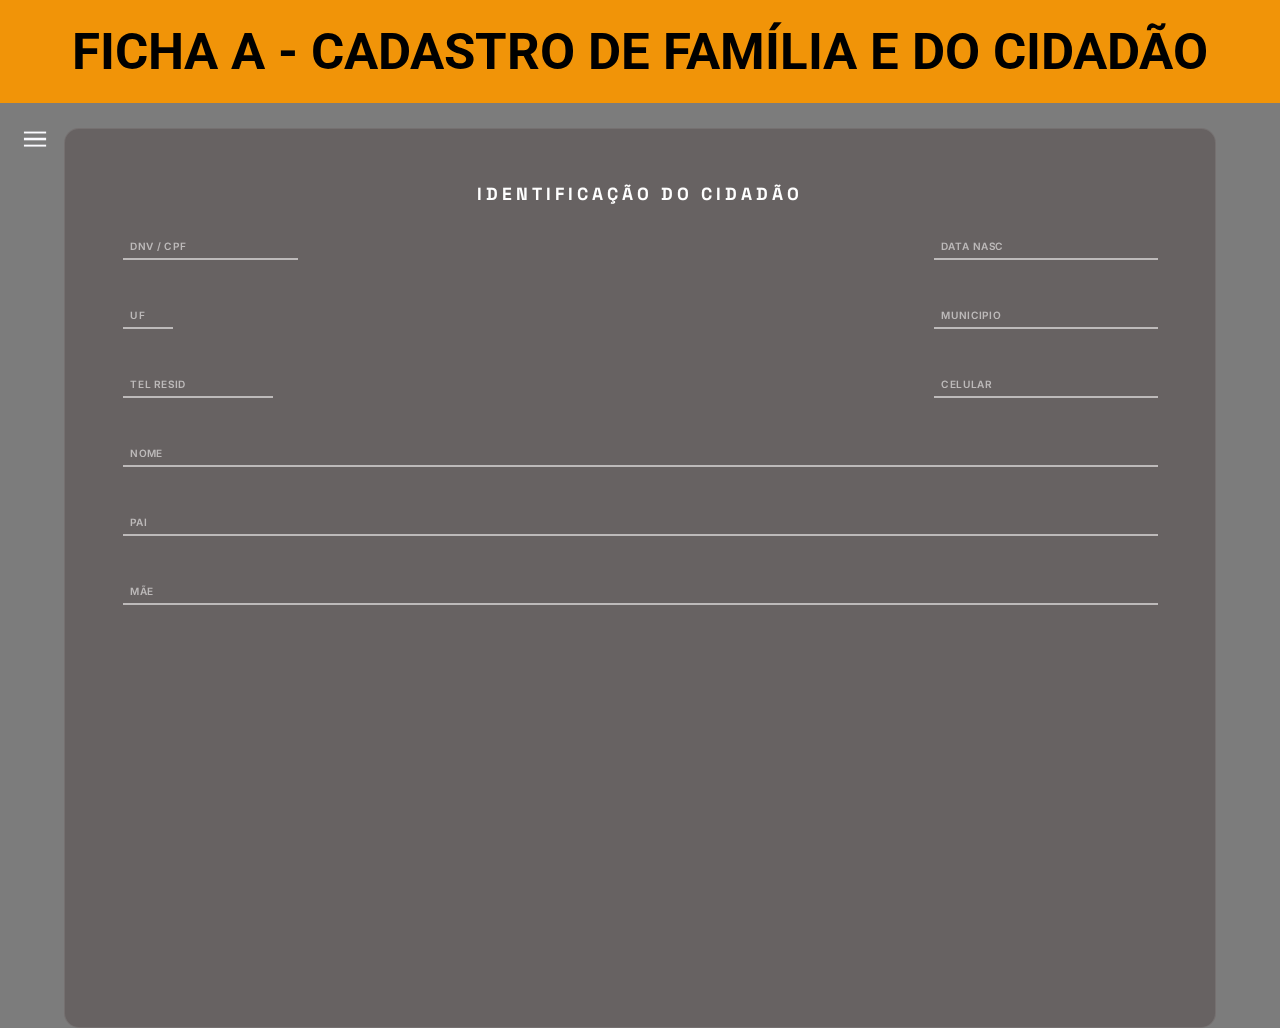
==== commit d42726ba: "try fix date exit browser safari" ====
--- a/Cadastro/Acadastro/familia.html
+++ b/Cadastro/Acadastro/familia.html
@@ -9,7 +9,7 @@
     <title>Ficha A - Ficha de Cadastro de Família e do Cidadão para ACS</title>
 </head>
 <body>
-    <img class="img-background2" src="../../assets/fundo-main2.png" alt="imagem de fundo">
+    <!-- <img class="img-background2" src="../../assets/fundo-main2.png" alt="imagem de fundo"> -->
     <div id="box">
         <h1 id="title">FICHA A - CADASTRO DE FAMÍLIA E DO CIDADÃO</h1>
     </div>
--- a/Cadastro/Acadastro/style.css
+++ b/Cadastro/Acadastro/style.css
@@ -11,7 +11,7 @@
 }
 
 body {
-  background-color: #1c1c26;
+  background-color: #7c7c7c;
 }
 .img-background2 {
   position: fixed;
@@ -55,7 +55,7 @@
   min-height: 400px;
   max-height: 60vh;
   height: 47vh;
-  background-color: rgb(31 31 32 / 89%);
+  background-color: rgb(42 42 42 / 92%);
   border: solid 1px #868383a1;
   margin-left: -350px;
   margin-top: clamp(2vw + 2em, 4.3vw + 3em, 19vw + 19em);
@@ -143,9 +143,9 @@
   display: flex;
   justify-content: center;
   width: 95vw;
-  height: 84vh;
+  height: 100vh;
   margin-top: 25em;
-  background-color: #ffffff0f;
+  background-color: #615a5abe;
   border: solid 1px #ffffff17;
   backdrop-filter: blur(0.5rem);
   border-radius: 15px;
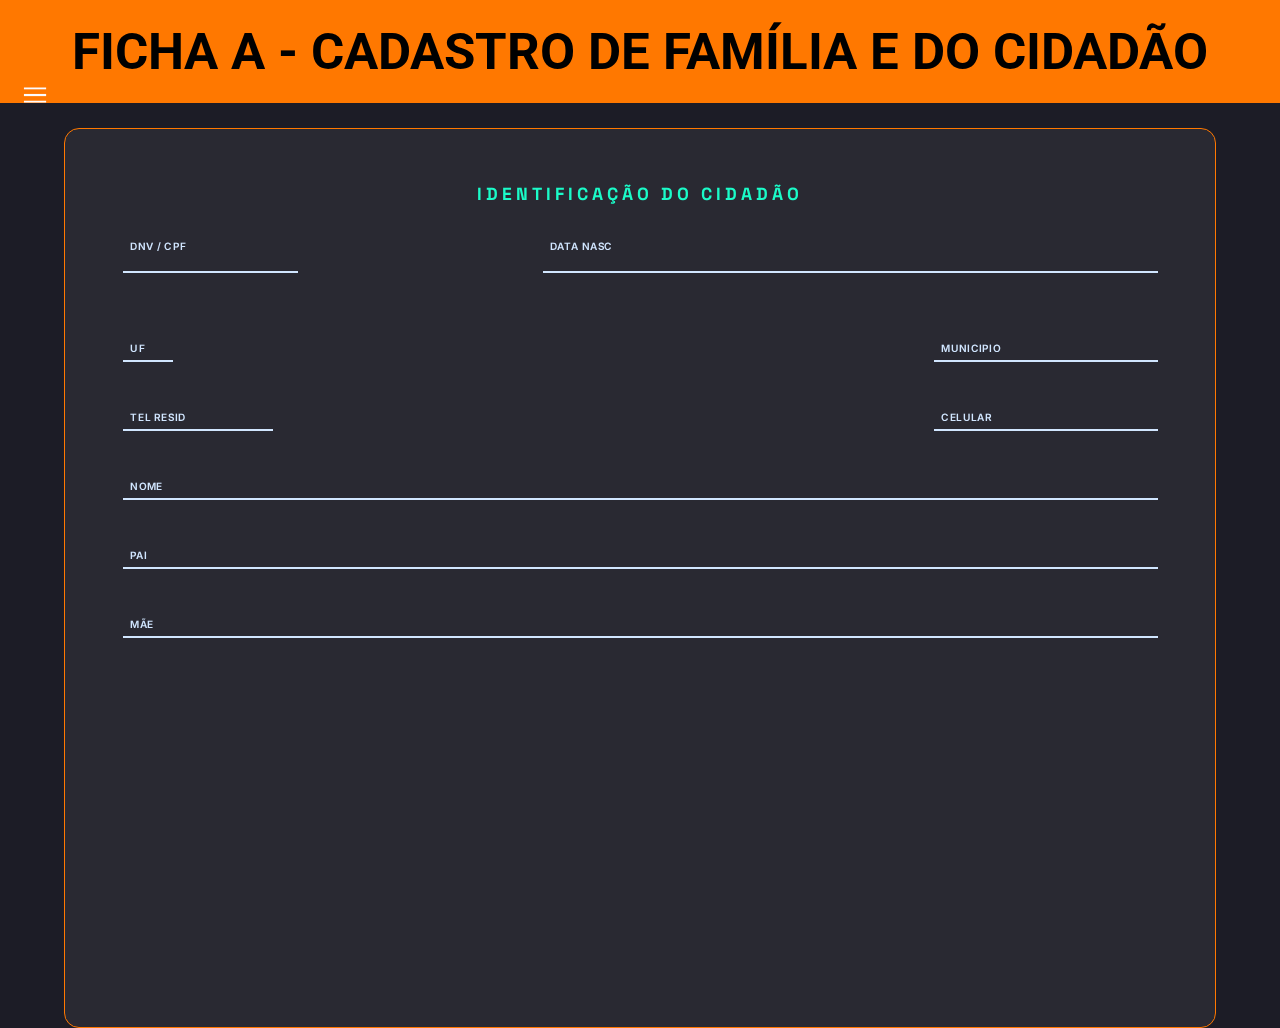
==== commit 06bf27e1: "fix 7 position elements" ====
--- a/Cadastro/Acadastro/familia.html
+++ b/Cadastro/Acadastro/familia.html
@@ -13,7 +13,7 @@
     <div id="box">
         <h1 id="title">FICHA A - CADASTRO DE FAMÍLIA E DO CIDADÃO</h1>
     </div>
-    <img id="menu-popup"  src="../../assets/menu_FILL0_wght400_GRAD0_opsz48.png" alt="menu">
+    <img id="menu-popup" src="../../assets/menu_FILL0_wght400_GRAD0_opsz48.png" alt="menu">
     <aside class="barra-lateral">
         <div id="box-align">
             <img id="menu-close" src="../../assets/close_FILL0_wght400_GRAD0_opsz48.png" alt="close">
@@ -22,6 +22,7 @@
         <h3 class="h3-links"><a class="a-links" href="../Bgestante/gestante.html">B - GESTANTE</a></h3>
         <h3 class="h3-links"><a class="a-links" href="../Btuberculose/tuberculose.html">B - TUBERCULOSE</a></h3>
         <h3 class="h3-links"><a class="a-links" href="../Bcronica/cronica.html">B - DOENÇA CRÔNICA</a></h3>
+        <h3 class="h3-links"><a class="a-links" href="../Bidoso/idoso.html">B - IDOSO</a></h3>
         <h3 class="h3-links"><a class="a-links" href="../Ccrianca/crianca.html">C - CRIANÇA NA PRIMEIRA INFÂNCIA</a></h3>
     </aside>
     <section class="alignCitizen">
--- a/Cadastro/Acadastro/style.css
+++ b/Cadastro/Acadastro/style.css
@@ -11,16 +11,16 @@
 }
 
 body {
-  background-color: #7c7c7c;
+  background-color: #1C1C26;
 }
 .img-background2 {
-  position: fixed;
+  position: absolute;
   background-size: cover;
   background-position: center;
   background-attachment: fixed;
   filter: grayscale(40%);
   width: 100vw;
-  height: 100vh;
+  height: 125vh;
   z-index: 1;
 }
 #box {
@@ -28,7 +28,7 @@
   position: fixed;
   justify-content: center;
   align-items: center;
-  background-color: #f19408;
+  background-color: #FF7800;
   width: 100vw;
   padding: 1px 0px;
   z-index: 1300;
@@ -43,7 +43,7 @@
 }
 #menu-popup {
   position: fixed;
-  margin-top: clamp(4.2vw + 4.2em, 113.9vw + 3em, 4.3vw + 4.3em);
+  margin-top: 80px;
   margin-left: 20px;
   width: 30px;
   z-index: 1500;
@@ -53,8 +53,8 @@
   max-width: 17vw;
   min-width: 300px;
   min-height: 400px;
-  max-height: 60vh;
-  height: 47vh;
+  /* max-height: 60vh; */
+  height: 80vh;
   background-color: rgb(42 42 42 / 92%);
   border: solid 1px #868383a1;
   margin-left: -350px;
@@ -103,6 +103,7 @@
 .menu-show {
   animation: movingMenu 0.3s;
   margin-left: 0px;
+  margin-top: 62px;
 }
 @keyframes movingMenu {
   0% {
@@ -115,6 +116,7 @@
 .closedMenu {
   animation: movingMenuClose 0.3s;
   margin-left: -385px;
+  margin-top: 62px;
 }
 @keyframes movingMenuClose {
   0% {
@@ -145,8 +147,9 @@
   width: 95vw;
   height: 100vh;
   margin-top: 25em;
-  background-color: #615a5abe;
-  border: solid 1px #ffffff17;
+  background-color: #ffffff0f;
+  /* border: solid 1px #ffffff17; */
+  border: solid 1px #FF7800;
   backdrop-filter: blur(0.5rem);
   border-radius: 15px;
 }
@@ -166,7 +169,7 @@
   line-height: 30px;
   font-weight: 700;
   letter-spacing: 4px;
-  color: #ffffff;
+  color: #1BFBC8;
   z-index: 900;
 }
 .box-align-input {
@@ -205,7 +208,7 @@
   letter-spacing: 0.05rem;
   font-weight: 600;
   text-transform: uppercase;
-  color: rgb(189, 186, 186);
+  color: #D1E6FF;
   width: 155px;
   animation: animateClickOut 10ms linear;
 }
@@ -214,7 +217,7 @@
   font-size: 0.9em;
   letter-spacing: 0.2rem;
   background-color: #e0080800;
-  border-bottom: solid 2px rgb(189, 186, 186);
+  border-bottom: solid 2px #D1E6FF;
   border-right: 0;
   border-top: 0;
   border-left: 0;
@@ -225,6 +228,7 @@
 }
 .cpf-id {
   width: 175px;
+  font-size: 3.2vw;
   animation: animateClickOut 10ms linear;
 }
 .uf_input {
@@ -249,11 +253,12 @@
   margin-top: -45px;
   font-size: 2.5vw;
   letter-spacing: 1.2px;
-  color: yellow;
+  color: #D1E6FF;;
   font-family: Impact, Haettenschweiler, "Arial Narrow Bold", sans-serif;
 }
 .happyBirthday {
   width: 100%;
+  font-size: 3.1vw;
   animation: animateClickOut 10ms linear;
 }
 @keyframes animateClickOut {
@@ -291,19 +296,19 @@
   /* margin-left: calc(0.05rem + 0.2rem); */
   font-weight: 800;
   width: 104px;
-  color: #ffffff;
+  color: #D1E6FF;;
   animation: animateClick 10ms linear;
 }
 @keyframes animateClick {
   0% {
     margin-top: -3px;
     transform: scale(0.57);
-    color: rgb(189, 186, 186);
+    color: #D1E6FF;;
   }
   50% {
     margin-top: -6px;
     transform: scale(0.55);
-    color: rgb(189, 186, 186);
+    color: #D1E6FF;;
   }
   100% {
     margin-top: -10px;
@@ -322,6 +327,7 @@
   }
   .cpf-id {
     width: 140px;
+    font-size: 3.4vw;
   }
   #verific {
     margin-left: 133px;
@@ -340,6 +346,14 @@
   .legend_age {
     font-size: 3vw;
   }
+}
+.animated {
+  opacity: 1;
+  transform: translate3d(0px, 0px, 0px);
+
+}
+.sairMenu {
+  transition: .1ms linear;
 }
 
 /* ------------------------------------------------------------------ */
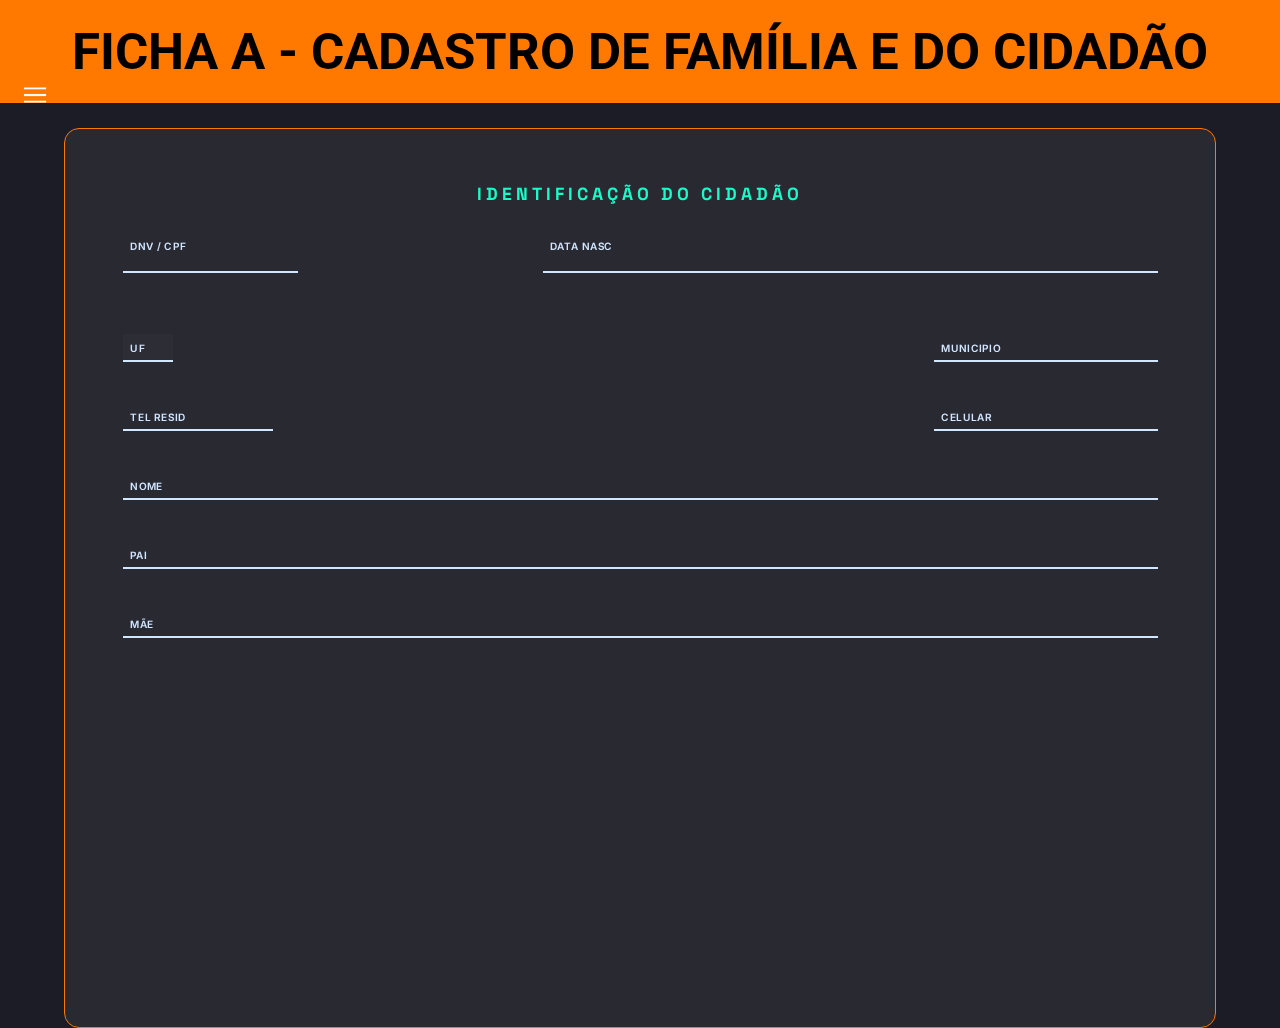
==== commit bd7f250f: "new feature more uf and fix bugs" ====
--- a/Cadastro/Acadastro/familia.html
+++ b/Cadastro/Acadastro/familia.html
@@ -36,6 +36,7 @@
                                     <input type="text" name="cpf-id" class="cpf-id genericInput" inputmode= "numeric" maxlength="14" >
                                     <img id="verific" src="../../assets/verificado.ico" alt="verific">
                                     <img id="error-detect" src="../../assets/error.ico" alt="error">
+                                    <p class="cpferror"></p>
                                 </div>
                                 <div class="align-input">
                                     <label for="bornDate" class="label-born genericLabel">DATA NASC</label>
@@ -46,7 +47,9 @@
                             <div class="box-align-input">
                                 <div class="align-input">
                                     <label for="uf" class="label_uf genericLabel">UF</label>
-                                    <input type="text" name="uf" class="uf_input genericInput" inputmode= "text" maxlength="2">
+                                    <select type="text" name="uf" class="uf_input genericInput" inputmode= "text" maxlength="2">
+                                        
+                                    </select>
                                 </div>
                                 <div class="align-input">
                                     <label for="municipio" class="label_municipio genericLabel">MUNICIPIO</label>
--- a/Cadastro/Acadastro/style.css
+++ b/Cadastro/Acadastro/style.css
@@ -177,13 +177,18 @@
   justify-content: space-between;
   gap: 24px;
 }
-/* .error-cpf {
-    border-bottom: solid 2px rgb(184, 1, 1);
+ .cpferror {
+  position: absolute;
+  margin-top: -45px;
+  font-size: 2.5vw;
+  letter-spacing: 1.2px;
+  font-family: Impact, Haettenschweiler, "Arial Narrow Bold", sans-serif;
+  color:yellow;
     z-index: 48;
-} */
+}
 #verific {
   position: absolute;
-  margin-left: 157px;
+  margin-left: 154px;
   margin-top: -74px;
   width: 16px;
   display: none;
@@ -191,7 +196,7 @@
 }
 #error-detect {
   position: absolute;
-  margin-left: 157px;
+  margin-left: 154px;
   margin-top: -74px;
   width: 17px;
   display: none;
@@ -234,6 +239,7 @@
 .uf_input {
   width: 50px;
   animation: animateClickOut 10ms linear;
+  background-color: #2d2d36;
 }
 .municipio_input {
   width: 100%;
@@ -330,10 +336,10 @@
     font-size: 3.4vw;
   }
   #verific {
-    margin-left: 133px;
+    margin-left: 125px;
   }
   #error-detect {
-    margin-left: 133px;
+    margin-left: 125px;
   }
   .legend_age {
     font-size: 3.1vw;
